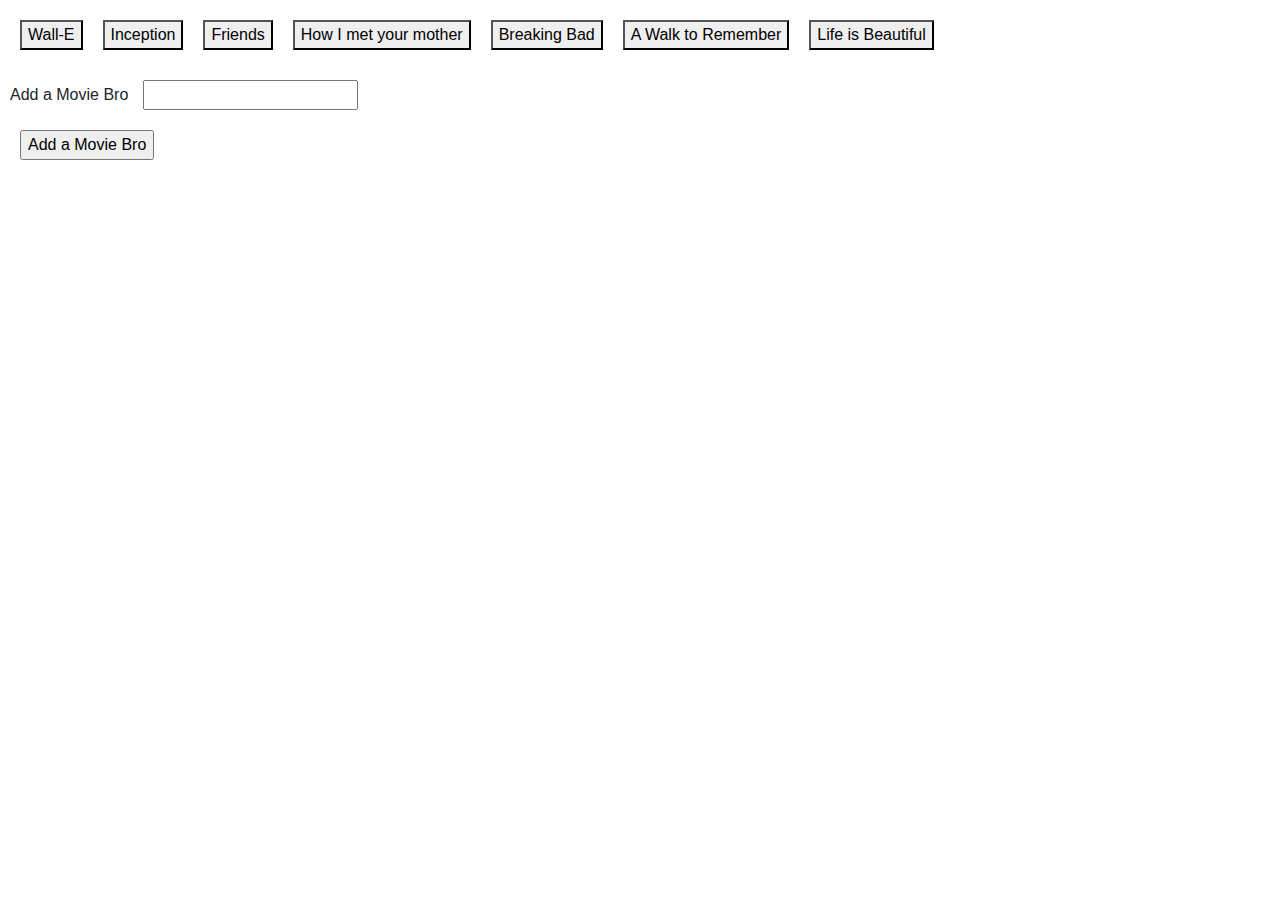
==== index.html @ 734cd8b6 "initial setup" ====
<!DOCTYPE html>
<html lang="en">
<head>
    <meta charset="UTF-8">
    <meta name="viewport" content="width=device-width, initial-scale=1.0">
    <meta http-equiv="X-UA-Compatible" content="ie=edge">
    <link rel="stylesheet" href="assets/css/reset.css">
    <!-- Bootstrap CDN -->
    <link rel="stylesheet" href="https://maxcdn.bootstrapcdn.com/bootstrap/4.0.0/css/bootstrap.min.css">
    <!-- custom css -->
    <link rel="stylesheet" href="assets/css/style.css">
    <title>Document</title>
</head>
<body>
   <div id="buttons-view"></div>
   <form id="movie-form">
        <label for="movie-input">Add a Movie Bro</label>
        <input type="text" id="movie-input">
        <br>
  
        <!-- Button triggers new movie to be added -->
        <input id="add-movie" type="submit" value="Add a Movie Bro">
   </form>

   <!-- Button trigger modal -->
     <!-- <img src = "https://www.fiftyflowers.com/site_files/FiftyFlowers/Image/Product/salmon-dahlia-flower-350_5ae0c998.jpg" class="gif" data-toggle="modal" data-target=".exampleGif"/> -->
      
      
      <!-- Modal -->
      <div class="modal fade exampleGif" tabindex="-1" role="dialog" aria-labelledby="exampleModalLongTitle" aria-hidden="true">
        <div class="modal-dialog modal-md" role="document">
          <div class="modal-content">
            <div class="modal-header">
              <h5 class="modal-title" id="exampleModalLongTitle"></h5>
              <button type="button" class="close" data-dismiss="modal" aria-label="Close">
                <span aria-hidden="true">&times;</span>
              </button>
            </div>
            <div class="modal-body text-center">
             
            </div>
          </div>
        </div>
      </div>

   <!-- Movies will Get Dumped Dere -->
   <div id="movies-view"></div>
   
    <!-- jQuery -->
    <script src="https://cdnjs.cloudflare.com/ajax/libs/jquery/3.2.1/jquery.min.js"></script>
    <script src="https://cdnjs.cloudflare.com/ajax/libs/popper.js/1.14.3/umd/popper.min.js" integrity="sha384-ZMP7rVo3mIykV+2+9J3UJ46jBk0WLaUAdn689aCwoqbBJiSnjAK/l8WvCWPIPm49" crossorigin="anonymous"></script>
    <script src="https://stackpath.bootstrapcdn.com/bootstrap/4.1.1/js/bootstrap.min.js" integrity="sha384-smHYKdLADwkXOn1EmN1qk/HfnUcbVRZyYmZ4qpPea6sjB/pTJ0euyQp0Mk8ck+5T" crossorigin="anonymous"></script>
    <!-- External javascript -->
    <script type="text/javascript" src="assets/javascript/app.js"></script>
</body>
</html>
---- assets/css/style.css ----
button,
div,
form,
input {
  margin: 10px;
}

.movie{
  background: salmon;
}

#movies-view{
  background: sandybrown;
}


.gifLarge{
  /* width:900px; */
}
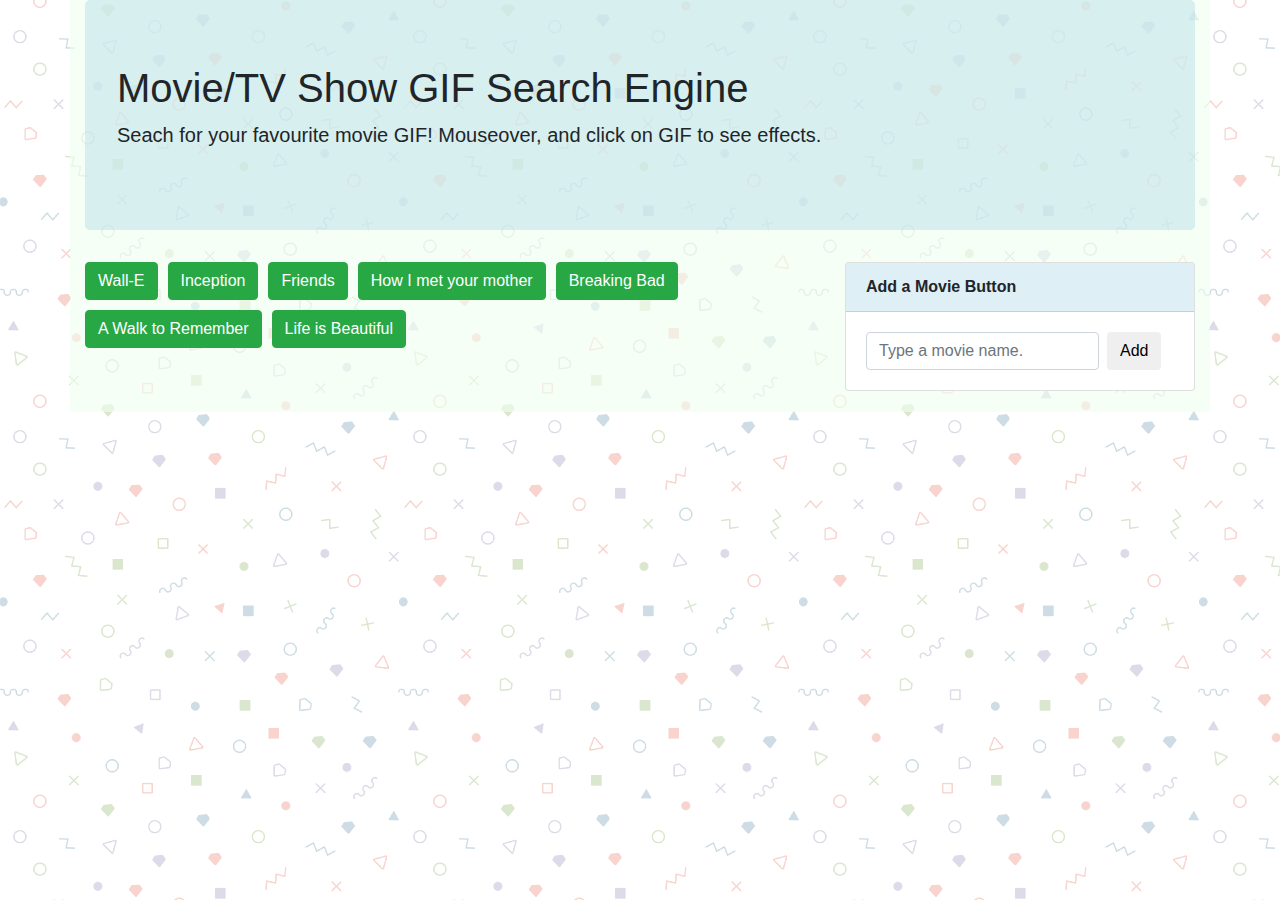
==== commit 6746d41e: "initial UI" ====
--- a/index.html
+++ b/index.html
@@ -12,39 +12,59 @@
     <title>Document</title>
 </head>
 <body>
-   <div id="buttons-view"></div>
-   <form id="movie-form">
-        <label for="movie-input">Add a Movie Bro</label>
-        <input type="text" id="movie-input">
-        <br>
-  
-        <!-- Button triggers new movie to be added -->
-        <input id="add-movie" type="submit" value="Add a Movie Bro">
-   </form>
 
-   <!-- Button trigger modal -->
-     <!-- <img src = "https://www.fiftyflowers.com/site_files/FiftyFlowers/Image/Product/salmon-dahlia-flower-350_5ae0c998.jpg" class="gif" data-toggle="modal" data-target=".exampleGif"/> -->
-      
-      
-      <!-- Modal -->
-      <div class="modal fade exampleGif" tabindex="-1" role="dialog" aria-labelledby="exampleModalLongTitle" aria-hidden="true">
-        <div class="modal-dialog modal-md" role="document">
-          <div class="modal-content">
-            <div class="modal-header">
-              <h5 class="modal-title" id="exampleModalLongTitle"></h5>
-              <button type="button" class="close" data-dismiss="modal" aria-label="Close">
-                <span aria-hidden="true">&times;</span>
-              </button>
+  <div class="container">
+    <div class="row">
+       <div class="col-md-12">
+          <div class="jumbotron">
+              <h1>Movie/TV Show GIF Search Engine</h1>
+              <p class="lead">Seach for your favourite movie GIF! Mouseover, and click on GIF to see effects.</p>
             </div>
-            <div class="modal-body text-center">
-             
+       </div>
+    </div>
+     <div class="row search">
+       <div class="col-md-8">
+          <div id="buttons-view"></div>
+       </div>
+       <div class="col-md-4">
+          <div class="card">
+              <div class="card-header">
+                <strong>Add a Movie Button</strong>
+              </div>
+              <div class="card-body">
+                <form id="movie-form" class="form-inline">
+                    <input type="text" id="movie-input" class="form-control mr-2" placeholder="Type a movie name.">
+                   
+                    <input id="add-movie" class="btn btn-default" type="submit" value="Add">
+                </form>
+              </div>
+            </div>
+       </div>
+      </div>
+           
+        <!-- Modal -->
+        <div class="modal fade exampleGif" tabindex="-1" role="dialog" aria-labelledby="exampleModalLongTitle" aria-hidden="true">
+          <div class="modal-dialog modal-md modal-dialog-centered" role="document">
+            <div class="modal-content">
+              <div class="modal-header">
+                <h5 class="modal-title" id="exampleModalLongTitle"></h5>
+                <button type="button" class="close" data-dismiss="modal" aria-label="Close">
+                  <span aria-hidden="true">&times;</span>
+                </button>
+              </div>
+              <div class="modal-body text-center">
+              </div>
             </div>
           </div>
         </div>
-      </div>
 
-   <!-- Movies will Get Dumped Dere -->
-   <div id="movies-view"></div>
+        <!-- Movies will Get Dumped Dere -->
+        <div class="row">
+          <div class="col-md-12">
+            <div id="movies-view"></div>
+          </div>
+        </div>
+   </div>
    
     <!-- jQuery -->
     <script src="https://cdnjs.cloudflare.com/ajax/libs/jquery/3.2.1/jquery.min.js"></script>
--- a/assets/css/style.css
+++ b/assets/css/style.css
@@ -1,19 +1,35 @@
-button,
+/* button,
 div,
 form,
 input {
   margin: 10px;
+} */
+
+body{
+  background: salmon;
+  background-image: url("../images/bg.png")
+}
+.gifLarge{
+  width:100%;
 }
 
-.movie{
-  background: salmon;
+.jumbotron,.card-header{
+  background: rgb(173,216,230,0.4);
 }
 
-#movies-view{
-  background: sandybrown;
+button{
+  margin-right:10px;
+  margin-bottom:10px;
 }
 
+.search{
+  margin-bottom:20px;
+}
 
-.gifLarge{
-  /* width:900px; */
+.container{
+  background-color:rgb(240,255,240,0.6)
+}
+
+.modal-content{
+  background: honeydew;
 }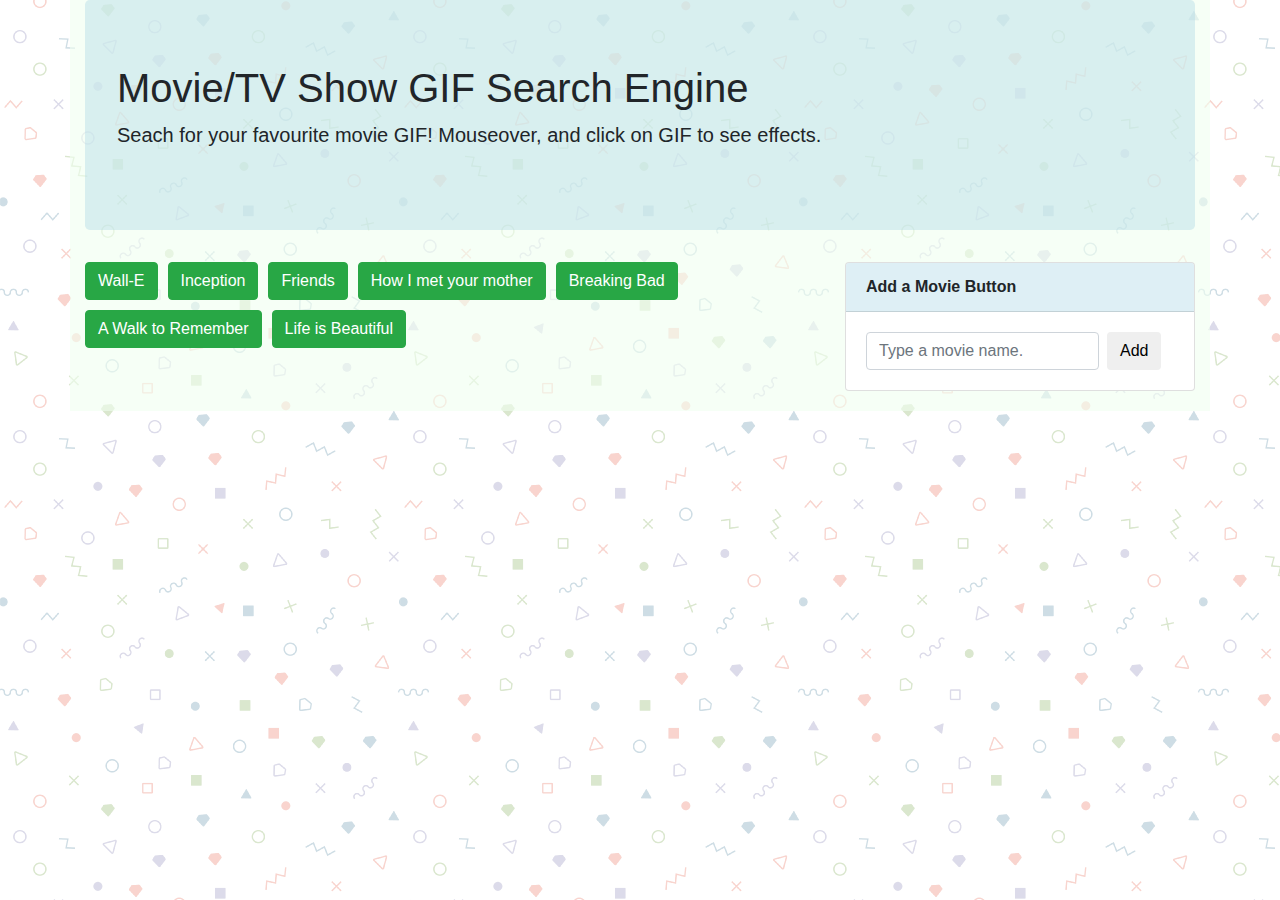
==== commit b4e7c4ec: "age" ====
--- a/index.html
+++ b/index.html
@@ -23,10 +23,10 @@
        </div>
     </div>
      <div class="row search">
-       <div class="col-md-8">
+       <div class="col-lg-8 col-md-7">
           <div id="buttons-view"></div>
        </div>
-       <div class="col-md-4">
+       <div class="col-lg-4 col-md-5">
           <div class="card">
               <div class="card-header">
                 <strong>Add a Movie Button</strong>
@@ -59,10 +59,9 @@
         </div>
 
         <!-- Movies will Get Dumped Dere -->
-        <div class="row">
-          <div class="col-md-12">
-            <div id="movies-view"></div>
-          </div>
+        
+        <div id="movies-view" class="row"></div>
+          
         </div>
    </div>
    
--- a/assets/css/style.css
+++ b/assets/css/style.css
@@ -32,4 +32,13 @@
 
 .modal-content{
   background: honeydew;
+}
+
+.movie{
+  display: inline;
+}
+
+.movie img{
+  
+  width: 100%;
 }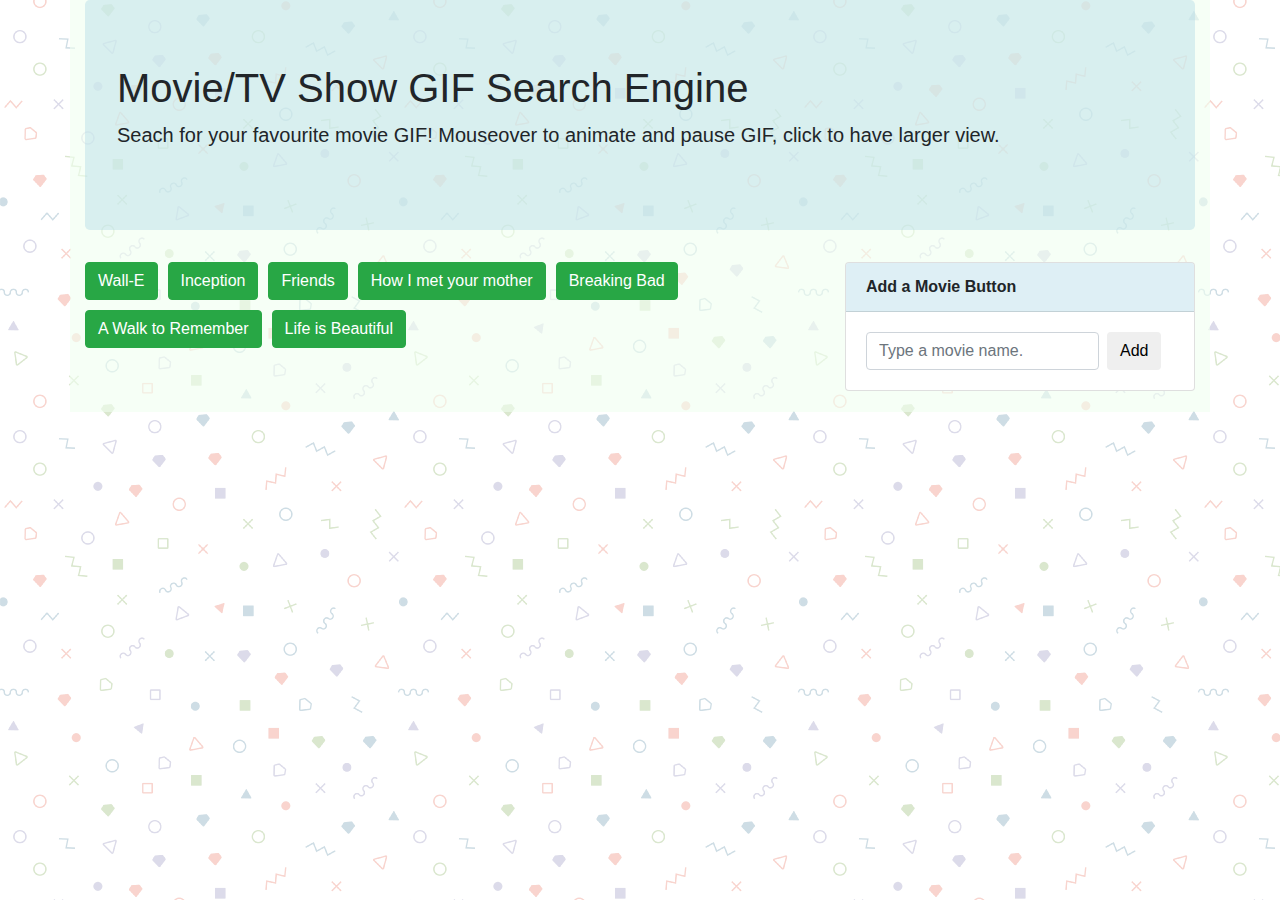
==== commit 6ae9b98b: "draft" ====
--- a/index.html
+++ b/index.html
@@ -9,16 +9,19 @@
     <link rel="stylesheet" href="https://maxcdn.bootstrapcdn.com/bootstrap/4.0.0/css/bootstrap.min.css">
     <!-- custom css -->
     <link rel="stylesheet" href="assets/css/style.css">
-    <title>Document</title>
+    <link rel="stylesheet" href="https://use.fontawesome.com/releases/v5.0.13/css/all.css" integrity="sha384-DNOHZ68U8hZfKXOrtjWvjxusGo9WQnrNx2sqG0tfsghAvtVlRW3tvkXWZh58N9jp" crossorigin="anonymous">
+    <link href="https://fonts.googleapis.com/css?family=Source+Serif+Pro" rel="stylesheet"> 
+    
+    <title>Movie GIF Search</title>
 </head>
 <body>
-
+  
   <div class="container">
-    <div class="row">
+    <div class="row jumbo">
        <div class="col-md-12">
           <div class="jumbotron">
               <h1>Movie/TV Show GIF Search Engine</h1>
-              <p class="lead">Seach for your favourite movie GIF! Mouseover, and click on GIF to see effects.</p>
+              <p class="lead">Seach for your favourite movie GIF! Mouseover to animate and pause GIF, click to have larger view.</p>
             </div>
        </div>
     </div>
@@ -60,9 +63,10 @@
 
         <!-- Movies will Get Dumped Dere -->
         
-        <div id="movies-view" class="row"></div>
+        <div class="row">
+          <div id="movies-view" class="col-md-12"></div>
+        </div>
           
-        </div>
    </div>
    
     <!-- jQuery -->
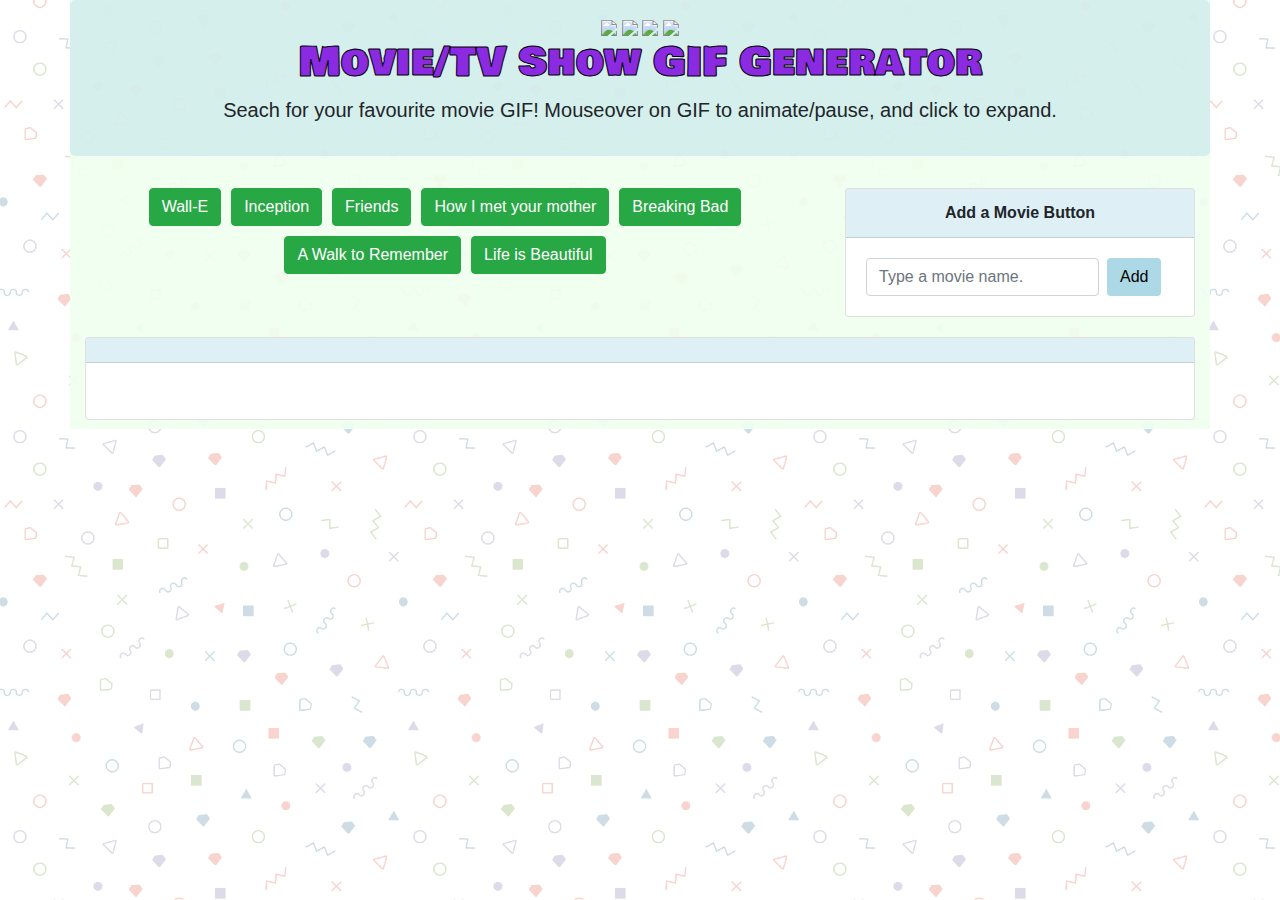
==== commit fd93ebeb: "done" ====
--- a/index.html
+++ b/index.html
@@ -11,17 +11,25 @@
     <link rel="stylesheet" href="assets/css/style.css">
     <link rel="stylesheet" href="https://use.fontawesome.com/releases/v5.0.13/css/all.css" integrity="sha384-DNOHZ68U8hZfKXOrtjWvjxusGo9WQnrNx2sqG0tfsghAvtVlRW3tvkXWZh58N9jp" crossorigin="anonymous">
     <link href="https://fonts.googleapis.com/css?family=Source+Serif+Pro" rel="stylesheet"> 
-    
-    <title>Movie GIF Search</title>
+    <link href="https://fonts.googleapis.com/css?family=Bowlby+One+SC" rel="stylesheet"> 
+    <title>Movie GifTastic</title>
 </head>
+
+<!-- ***********
+  Portfolio Link: https://farha-neu.github.io/Responsive-Portfolio/
+  **************-->
 <body>
   
   <div class="container">
     <div class="row jumbo">
        <div class="col-md-12">
           <div class="jumbotron">
-              <h1>Movie/TV Show GIF Search Engine</h1>
-              <p class="lead">Seach for your favourite movie GIF! Mouseover to animate and pause GIF, click to have larger view.</p>
+              <img src="assets/images/icons8_Movie_50px.png"> 
+              <img src="assets/images/icons8_Romantic_Movies_48px.png">
+              <img src="assets/images/icons8_Movie_Projector_50px.png">
+              <img src="assets/images/icons8_Movie_Ticket_50px.png">
+              <h1>Movie/TV Show GIF Generator</h1>
+              <p class="lead">Seach for your favourite movie GIF! Mouseover on GIF to animate/pause, and click to expand.</p>
             </div>
        </div>
     </div>
@@ -32,11 +40,11 @@
        <div class="col-lg-4 col-md-5">
           <div class="card">
               <div class="card-header">
-                <strong>Add a Movie Button</strong>
+                <strong><i class="fas fa-plus-circle"></i> Add a Movie Button</strong>
               </div>
               <div class="card-body">
                 <form id="movie-form" class="form-inline">
-                    <input type="text" id="movie-input" class="form-control mr-2" placeholder="Type a movie name.">
+                    <input type="text" id="movie-input" class="form-control mr-2" placeholder="Type a movie name." required="true">
                    
                     <input id="add-movie" class="btn btn-default" type="submit" value="Add">
                 </form>
@@ -63,11 +71,33 @@
 
         <!-- Movies will Get Dumped Dere -->
         
+        <!--Movie info from OMBD API --> 
+        <div class="card movie-info mb-2">
+              <div class="card-header text-center" id="title"></div>
+              <div class="card-body">
+                 <div class="row">
+                    <div class="col-md-2 mb-2" id="poster"></div>
+                    <div class="col-md-10 text-left">
+                       <p id="actors"></p>
+                       <p id="genre"></p>
+                       <p id="released"></p>
+                       <p id="imdbRating"></p>
+                       <p id="plot"></p>
+                    </div>
+                 </div>
+              </div>
+        </div>
+
+        <!-- GIF header -->
+        <div class="gif-header"></div>
+
+        <!-- GIF from giphy api -->
         <div class="row">
           <div id="movies-view" class="col-md-12"></div>
-        </div>
-          
+        </div>       
    </div>
+
+
    
     <!-- jQuery -->
     <script src="https://cdnjs.cloudflare.com/ajax/libs/jquery/3.2.1/jquery.min.js"></script>
--- a/assets/css/style.css
+++ b/assets/css/style.css
@@ -1,22 +1,32 @@
-/* button,
-div,
-form,
-input {
-  margin: 10px;
-} */
+html{
+    position: relative;
+    min-height: 100%;
+}
 
 body{
   background: salmon;
-  background-image: url("../images/bg.png")
+  background-image: url("../images/bg.png");
+  font-family: 'IBM Plex Sans', sans-serif;
+  width: 100%;   
+  height: 100%;
 }
+
+
 .gifLarge{
   width:100%;
 }
+.jumbotron{
+  padding-top: 15px;
+  padding-bottom: 15px;
+}
 
-.jumbotron,.card-header{
+.jumbotron,.card-header,.img-thumbnail{
   background: rgb(173,216,230,0.4);
 }
-
+.jumbo .col-md-12{
+  margin: 0;
+  padding: 0;
+}
 button{
   margin-right:10px;
   margin-bottom:10px;
@@ -27,18 +37,80 @@
 }
 
 .container{
-  background-color:rgb(240,255,240,0.6)
+  background-color:rgb(240,255,240,0.9);
+  margin-bottom:30px;
 }
 
 .modal-content{
   background: honeydew;
 }
 
-.movie{
-  display: inline;
+.movie img{
+   max-height: 130px;
 }
 
-.movie img{
-  
-  width: 100%;
-}+.movie{
+  margin-right:9px;
+  display: inline-block;
+  margin-bottom:10px;
+}
+
+
+.modal-dialog{
+  max-width:550px;
+}
+
+.row{
+  padding:0;
+  text-align: center;
+}
+
+.caption,span{
+  margin-top:5px;
+  color:darkslategray;
+  font-weight:bold;
+}
+
+.caption span{
+  color:black;
+}
+
+.color-change{
+  background: blueviolet;
+}
+
+.btn.btn-success:focus,.btn.btn.btn-success:hover{
+  background: blueviolet;
+}
+
+.btn.btn-default{
+  background: rgb(173,216,230);
+}
+.btn.btn-default:hover{
+  background: cadetblue;
+}
+
+.jumbotron h1{
+  font-family: 'Bowlby One SC', cursive;
+  color: blueviolet;
+  -webkit-text-stroke-color:black;
+  -webkit-text-stroke-width: 1px; 
+}
+
+#title{
+  font-family: 'Bowlby One SC', cursive;
+}
+
+#title, .alert-info{
+  color: blueviolet;
+  font-size: 20px;
+}
+
+.movie-info img{
+  width:100%;
+  height:auto;
+}
+
+#poster img{
+  border:2px solid black;
+}
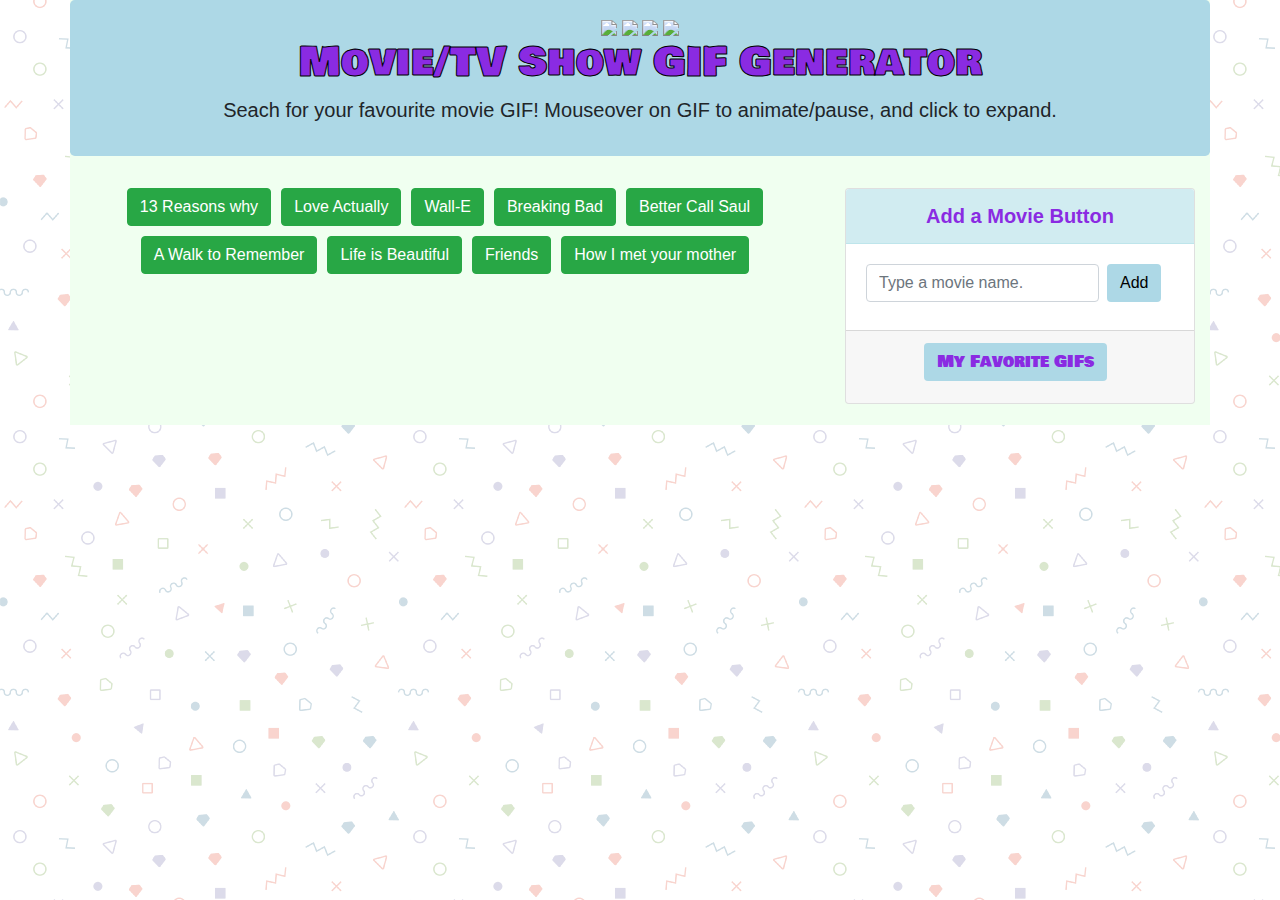
==== commit 92bbff94: "edited readme" ====
--- a/index.html
+++ b/index.html
@@ -20,7 +20,7 @@
   **************-->
 <body>
   
-  <div class="container">
+  <div class="container mb-4">
     <div class="row jumbo">
        <div class="col-md-12">
           <div class="jumbotron">
@@ -35,19 +35,22 @@
     </div>
      <div class="row search">
        <div class="col-lg-8 col-md-7">
-          <div id="buttons-view"></div>
+          <div id="buttons-view">
+          </div>
        </div>
        <div class="col-lg-4 col-md-5">
           <div class="card">
-              <div class="card-header">
+              <div class="card-header alert-info">
                 <strong><i class="fas fa-plus-circle"></i> Add a Movie Button</strong>
               </div>
               <div class="card-body">
                 <form id="movie-form" class="form-inline">
-                    <input type="text" id="movie-input" class="form-control mr-2" placeholder="Type a movie name." required="true">
+                    <input type="text" id="movie-input" class="form-control mr-2 mb-2" placeholder="Type a movie name." required="true">
                    
-                    <input id="add-movie" class="btn btn-default" type="submit" value="Add">
+                    <input id="add-movie" class="btn btn-default mb-2" type="submit" value="Add">
                 </form>
+              </div>
+              <div class="card-footer"><button type="button" class="fav-btn btn btn-default">My Favorite GIFs</button>
               </div>
             </div>
        </div>
@@ -73,7 +76,7 @@
         
         <!--Movie info from OMBD API --> 
         <div class="card movie-info mb-2">
-              <div class="card-header text-center" id="title"></div>
+              <div class="card-header text-center alert-info" id="title"></div>
               <div class="card-body">
                  <div class="row">
                     <div class="col-md-2 mb-2" id="poster"></div>
--- a/assets/css/style.css
+++ b/assets/css/style.css
@@ -20,8 +20,11 @@
   padding-bottom: 15px;
 }
 
-.jumbotron,.card-header,.img-thumbnail{
-  background: rgb(173,216,230,0.4);
+.jumbotron{
+  background: rgb(173,216,230);
+}
+.img-thumbnail{
+  background: snow;
 }
 .jumbo .col-md-12{
   margin: 0;
@@ -37,8 +40,7 @@
 }
 
 .container{
-  background-color:rgb(240,255,240,0.9);
-  margin-bottom:30px;
+  background-color:rgb(240,255,240);
 }
 
 .modal-content{
@@ -75,11 +77,20 @@
   color:black;
 }
 
+.caption i{
+  float: right;
+  color: red;
+}
+
+.caption i:hover{
+  cursor: pointer;
+}
+
 .color-change{
   background: blueviolet;
 }
 
-.btn.btn-success:focus,.btn.btn.btn-success:hover{
+.btn.btn-success:focus{
   background: blueviolet;
 }
 
@@ -114,3 +125,8 @@
 #poster img{
   border:2px solid black;
 }
+
+.fav-btn{
+  font-family: 'Bowlby One SC', cursive;
+  color: blueviolet;  
+}